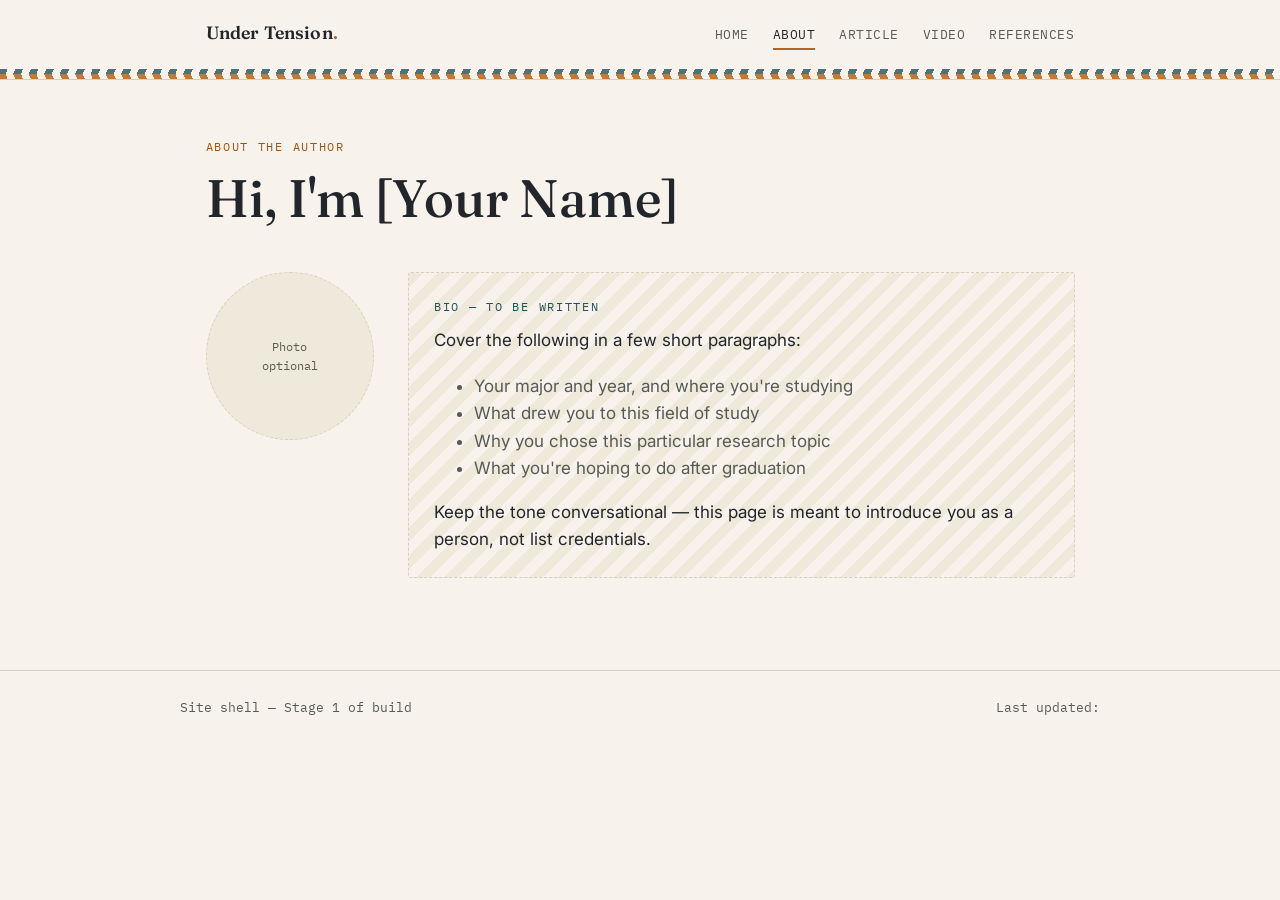
==== about.html @ 9f87c68d "Add files via upload" ====
<!DOCTYPE html>
<html lang="en">
<head>
  <meta charset="UTF-8">
  <meta name="viewport" content="width=device-width, initial-scale=1.0">
  <title>About — Under Tension</title>
  <link rel="preconnect" href="https://fonts.googleapis.com">
  <link href="https://fonts.googleapis.com/css2?family=Fraunces:opsz,wght@9..144,500;9..144,600&family=Inter:wght@400;500;600&family=IBM+Plex+Mono:wght@500&display=swap" rel="stylesheet">
  <link rel="stylesheet" href="styles.css">
</head>
<body>

  <header class="site-header">
    <div class="nav-inner">
      <a class="site-wordmark" href="index.html">Under Tension<span>.</span></a>
      <nav class="site-nav" aria-label="Primary">
        <a href="index.html">Home</a>
        <a href="about.html" aria-current="page">About</a>
        <a href="article.html">Article</a>
        <a href="video.html">Video</a>
        <a href="references.html">References</a>
      </nav>
    </div>
    <div class="rope-rule" role="presentation"></div>
  </header>

  <main>

    <section class="hero" style="padding-bottom: 1rem;">
      <p class="eyebrow">About the Author</p>
      <h1>Hi, I'm [Your Name]</h1>
    </section>

    <section style="border-top: none; padding-top: 0;">
      <div class="about-grid">

        <!-- Photo is optional — remove this block entirely if you'd rather not include one -->
        <div class="avatar-placeholder">
          Photo<br>optional
        </div>

        <div class="about-text">
          <div class="placeholder">
            <p class="eyebrow">Bio — to be written</p>
            <p>Cover the following in a few short paragraphs:</p>
            <ul>
              <li>Your major and year, and where you're studying</li>
              <li>What drew you to this field of study</li>
              <li>Why you chose this particular research topic</li>
              <li>What you're hoping to do after graduation</li>
            </ul>
            <p>Keep the tone conversational — this page is meant to introduce you as a person, not list credentials.</p>
          </div>
        </div>

      </div>
    </section>

  </main>

  <footer class="site-footer">
    <div class="site-footer-inner">
      <span>Site shell — Stage 1 of build</span>
      <span>Last updated: <!-- TODO: date --></span>
    </div>
  </footer>

</body>
</html>
---- styles.css ----
/* ==========================================================================
   Design tokens
   ========================================================================== */
:root {
  --paper:      #F7F3EC;
  --paper-dim:  #EFE9DC;
  --ink:        #22262B;
  --ink-soft:   #565B54;
  --line:       #D8D0BE;
  --teal:       #2D5D6B;
  --teal-dim:   #24505C;
  --rust:       #B5651D;
  --rust-dim:   #9C561A;
  --alert:      #A63B2A;

  --display: "Fraunces", "Iowan Old Style", Georgia, serif;
  --body: "Inter", -apple-system, BlinkMacSystemFont, "Segoe UI", sans-serif;
  --mono: "IBM Plex Mono", "SFMono-Regular", Menlo, monospace;

  --max-w: 920px;
  --radius: 3px;
}

@media (prefers-reduced-motion: no-preference) {
  html { scroll-behavior: smooth; }
}

* { box-sizing: border-box; }

html, body {
  margin: 0;
  padding: 0;
  background: var(--paper);
  color: var(--ink);
  font-family: var(--body);
  font-size: 17px;
  line-height: 1.6;
}

img { max-width: 100%; display: block; }

a { color: var(--teal); text-decoration-thickness: 1.5px; text-underline-offset: 3px; }
a:hover { color: var(--teal-dim); }

a:focus-visible,
button:focus-visible,
input:focus-visible,
textarea:focus-visible {
  outline: 2px solid var(--rust);
  outline-offset: 3px;
}

h1, h2, h3 {
  font-family: var(--display);
  font-weight: 600;
  line-height: 1.15;
  margin: 0 0 0.5em;
  color: var(--ink);
}

h1 { font-size: clamp(2.1rem, 4.5vw, 3.1rem); font-weight: 500; }
h2 { font-size: clamp(1.4rem, 3vw, 1.9rem); }
h3 { font-size: 1.15rem; }

p { margin: 0 0 1.1em; color: var(--ink); }

.eyebrow {
  font-family: var(--mono);
  font-size: 0.72rem;
  letter-spacing: 0.14em;
  text-transform: uppercase;
  color: var(--rust-dim);
  margin: 0 0 0.9em;
}

/* ==========================================================================
   Signature element: woven-rope rule
   used under the nav and between major sections, standing in for the
   climbing rope research that runs through the whole site
   ========================================================================== */
.rope-rule {
  height: 10px;
  width: 100%;
  background-image:
    repeating-linear-gradient(115deg,
      var(--teal) 0px, var(--teal) 7px,
      transparent 7px, transparent 14px),
    repeating-linear-gradient(65deg,
      var(--rust) 0px, var(--rust) 7px,
      transparent 7px, transparent 14px);
  background-size: 100% 5px;
  background-position: top, bottom;
  background-repeat: repeat-x;
  opacity: 0.85;
}

/* ==========================================================================
   Layout shell
   ========================================================================== */
.site-header {
  background: var(--paper);
  position: sticky;
  top: 0;
  z-index: 10;
  border-bottom: 1px solid var(--line);
}

.nav-inner {
  max-width: var(--max-w);
  margin: 0 auto;
  padding: 1.1rem 1.5rem;
  display: flex;
  align-items: baseline;
  justify-content: space-between;
  flex-wrap: wrap;
  gap: 0.75rem;
}

.site-wordmark {
  font-family: var(--display);
  font-size: 1.05rem;
  font-weight: 600;
  color: var(--ink);
  text-decoration: none;
  letter-spacing: 0.01em;
}
.site-wordmark:hover { color: var(--teal); }
.site-wordmark span { color: var(--rust); }

.site-nav { display: flex; gap: 1.4rem; flex-wrap: wrap; }

.site-nav a {
  font-family: var(--mono);
  font-size: 0.78rem;
  letter-spacing: 0.04em;
  text-transform: uppercase;
  color: var(--ink-soft);
  text-decoration: none;
  padding-bottom: 3px;
  border-bottom: 2px solid transparent;
}

.site-nav a:hover,
.site-nav a[aria-current="page"] {
  color: var(--ink);
  border-bottom-color: var(--rust);
}

main { max-width: var(--max-w); margin: 0 auto; padding: 0 1.5rem; }

.hero { padding: 3.4rem 0 2.6rem; }

section { padding: 2.4rem 0; border-top: 1px solid var(--line); }
section:first-of-type { border-top: none; }

.site-footer {
  margin-top: 3rem;
  border-top: 1px solid var(--line);
  padding: 1.6rem 1.5rem 2.4rem;
}
.site-footer-inner {
  max-width: var(--max-w);
  margin: 0 auto;
  font-family: var(--mono);
  font-size: 0.75rem;
  color: var(--ink-soft);
  display: flex;
  justify-content: space-between;
  flex-wrap: wrap;
  gap: 0.5rem;
}

/* ==========================================================================
   Reusable content blocks
   ========================================================================== */
.card {
  background: var(--paper-dim);
  border: 1px solid var(--line);
  border-radius: var(--radius);
  padding: 1.5rem 1.6rem;
}

.placeholder {
  border: 1.5px dashed var(--line);
  border-radius: var(--radius);
  padding: 1.4rem 1.5rem;
  color: var(--ink-soft);
  background: repeating-linear-gradient(
    135deg, var(--paper-dim), var(--paper-dim) 10px,
    var(--paper) 10px, var(--paper) 20px
  );
}
.placeholder .eyebrow { color: var(--teal-dim); }
.placeholder p:last-child { margin-bottom: 0; }

.avatar-placeholder {
  width: 168px;
  height: 168px;
  border-radius: 50%;
  border: 1.5px dashed var(--line);
  background: var(--paper-dim);
  display: flex;
  align-items: center;
  justify-content: center;
  font-family: var(--mono);
  font-size: 0.7rem;
  text-align: center;
  color: var(--ink-soft);
  flex-shrink: 0;
  padding: 1rem;
}

.about-grid {
  display: flex;
  gap: 2rem;
  align-items: flex-start;
  flex-wrap: wrap;
}
.about-grid .about-text { flex: 1 1 320px; }

.source-list {
  list-style: none;
  margin: 0;
  padding: 0;
  display: grid;
  gap: 0.9rem;
}
.source-list li {
  border-left: 3px solid var(--teal);
  padding: 0.15rem 0 0.15rem 1rem;
}
.source-list .source-role {
  font-family: var(--mono);
  font-size: 0.72rem;
  text-transform: uppercase;
  letter-spacing: 0.08em;
  color: var(--rust-dim);
  display: block;
  margin-bottom: 0.15rem;
}

.video-frame {
  aspect-ratio: 16 / 9;
  width: 100%;
  border: 1px solid var(--line);
  border-radius: var(--radius);
  overflow: hidden;
  background: var(--ink);
}
.video-frame iframe { width: 100%; height: 100%; border: 0; display: block; }

.article-embed {
  border: 1px solid var(--line);
  border-radius: var(--radius);
  overflow: hidden;
}
.article-embed .article-toolbar {
  background: var(--paper-dim);
  border-bottom: 1px solid var(--line);
  padding: 0.6rem 1rem;
  font-family: var(--mono);
  font-size: 0.72rem;
  color: var(--ink-soft);
  display: flex;
  justify-content: space-between;
}
.article-embed iframe {
  width: 100%;
  height: 78vh;
  min-height: 500px;
  border: 0;
  display: block;
  background: white;
}

.btn {
  display: inline-block;
  font-family: var(--mono);
  font-size: 0.78rem;
  text-transform: uppercase;
  letter-spacing: 0.06em;
  text-decoration: none;
  color: var(--paper);
  background: var(--teal);
  padding: 0.65rem 1.1rem;
  border-radius: var(--radius);
}
.btn:hover { background: var(--teal-dim); color: var(--paper); }

@media (max-width: 600px) {
  .hero { padding: 2.2rem 0 1.8rem; }
  .article-embed iframe { height: 60vh; }
}
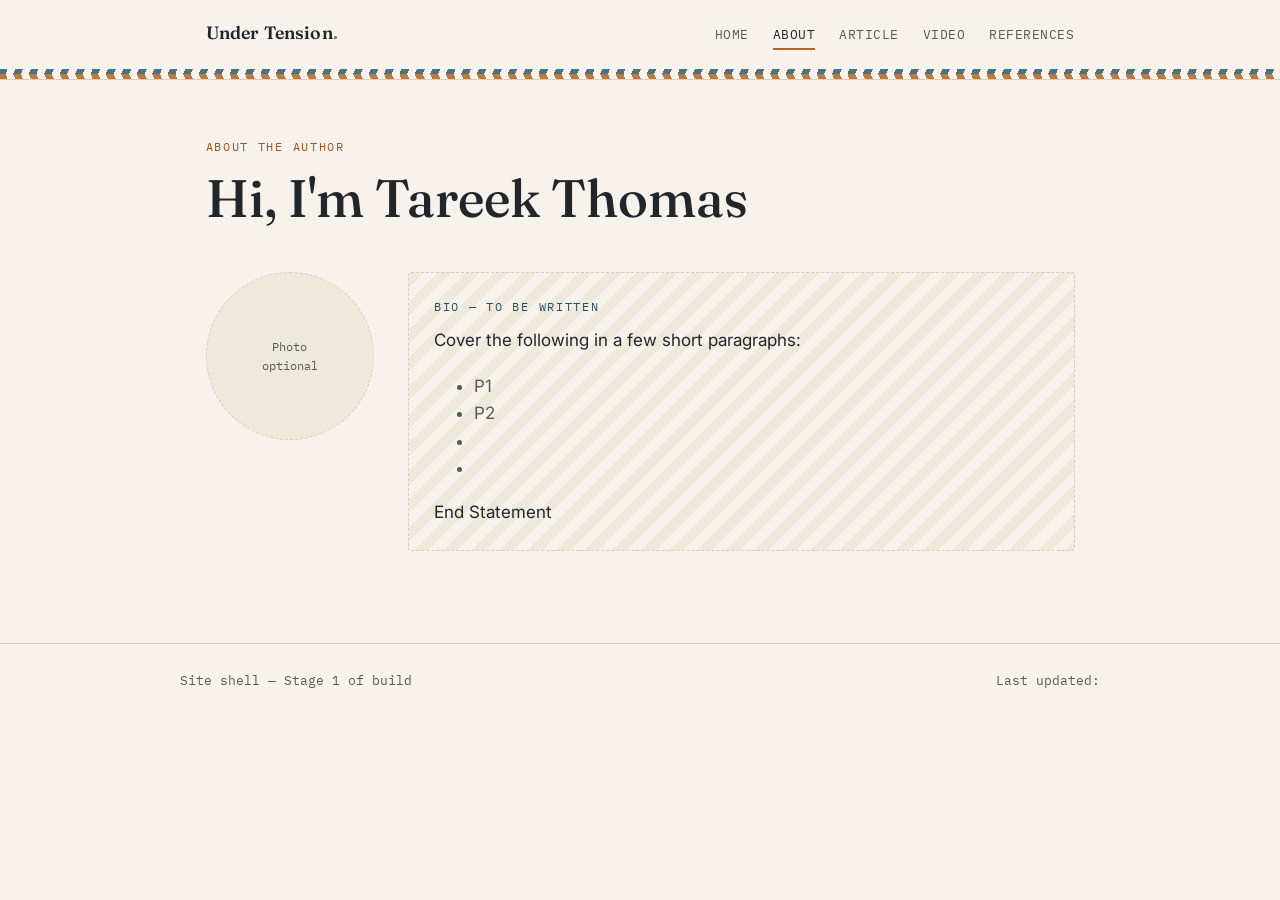
==== commit fd97b612: "Update about.html" ====
--- a/about.html
+++ b/about.html
@@ -28,7 +28,7 @@
 
     <section class="hero" style="padding-bottom: 1rem;">
       <p class="eyebrow">About the Author</p>
-      <h1>Hi, I'm [Your Name]</h1>
+      <h1>Hi, I'm Tareek Thomas</h1>
     </section>
 
     <section style="border-top: none; padding-top: 0;">
@@ -44,12 +44,12 @@
             <p class="eyebrow">Bio — to be written</p>
             <p>Cover the following in a few short paragraphs:</p>
             <ul>
-              <li>Your major and year, and where you're studying</li>
-              <li>What drew you to this field of study</li>
-              <li>Why you chose this particular research topic</li>
-              <li>What you're hoping to do after graduation</li>
+              <li>P1</li>
+              <li>P2</li>
+              <li></li>
+              <li></li>
             </ul>
-            <p>Keep the tone conversational — this page is meant to introduce you as a person, not list credentials.</p>
+            <p>End Statement</p>
           </div>
         </div>
 
